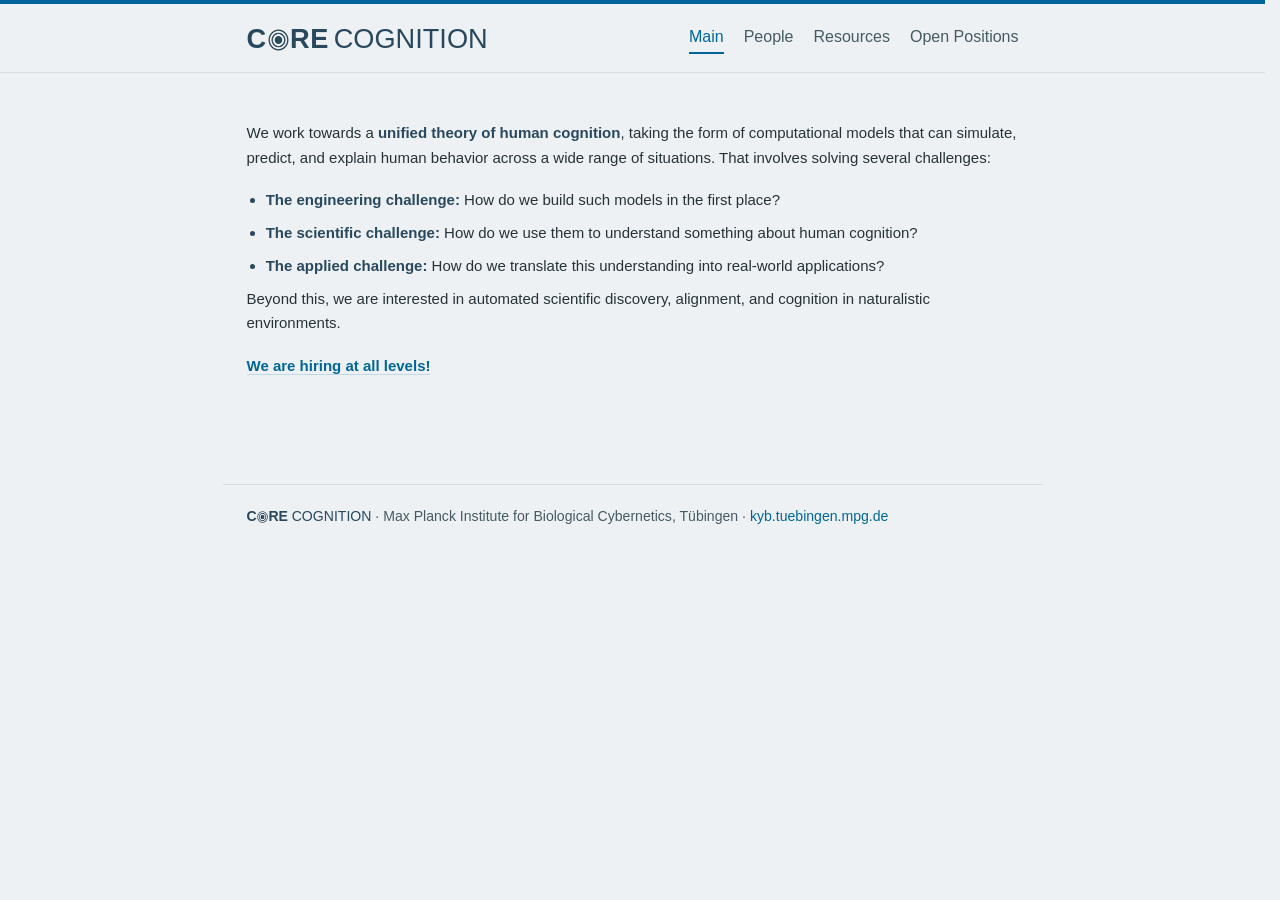
==== index.html @ 95bf8894 "Initial commit: CORE COGNITION static lab site Plain HTML + CSS site (no build step), ready for GitH" ====
<!DOCTYPE html>
<html lang="en">
<head>
  <meta charset="utf-8">
  <meta name="viewport" content="width=device-width, initial-scale=1">
  <title>CORE COGNITION</title>
  <meta name="description" content="CORE COGNITION works towards a unified theory of human cognition, instantiated in models that simulate, predict, and explain human behavior.">
  <link rel="icon" href="core-mark.png" type="image/png">
  <link rel="stylesheet" href="styles.css">
</head>
<body>
  <a class="skip-link" href="#content">Skip to content</a>

  <!-- ===== Navigation (kept identical on every page) ===================== -->
  <header class="site-header">
    <div class="site-header__inner">
      <a class="brand" href="index.html" aria-label="CORE COGNITION — home">
        <span class="brand-word">C<img class="brand-o" src="core-mark.png" alt="">RE</span>
        <span class="brand-lab">COGNITION</span>
      </a>
      <nav class="nav" aria-label="Primary">
        <a href="index.html" aria-current="page">Main</a>
        <a href="people.html">People</a>
        <a href="resources.html">Resources</a>
        <a href="open-positions.html">Open Positions</a>
      </nav>
    </div>
  </header>

  <!-- ===== Page content ================================================= -->
  <main id="content" tabindex="-1">
    <article class="card">
      <p>
        We work towards a <strong>unified
        theory of human cognition</strong>, taking the form of computational models that
        can simulate, predict, and explain human behavior across a wide range of
        situations. That involves solving several challenges:
      </p>

      <ul class="challenges">
        <li><span class="label">The engineering challenge:</span> How do we build such models in the first place?</li>
        <li><span class="label">The scientific challenge:</span> How do we use them to understand something about human cognition?</li>
        <li><span class="label">The applied challenge:</span> How do we translate this understanding into real-world applications?</li>
      </ul>

      <p>
        Beyond this, we are interested in automated scientific discovery,
        alignment, and cognition in naturalistic environments.
      </p>

      <p><strong><a href="open-positions.html">We are hiring at all levels!</a></strong></p>
    </article>
  </main>

  <!-- ===== Footer (kept identical on every page) ======================== -->
  <footer class="site-footer">
    <span class="core" role="img" aria-label="CORE COGNITION">C<img class="core-o" src="core-mark.png" alt="">RE<span class="lab">COGNITION</span></span> · Max Planck Institute for Biological Cybernetics, Tübingen ·
    <a href="https://www.kyb.tuebingen.mpg.de/en">kyb.tuebingen.mpg.de</a>
  </footer>
</body>
</html>
---- styles.css ----
/* =========================================================================
   Binz Lab — stylesheet
   Minimal, academic, hackable. No build step, no dependencies.

   To re-theme the whole site, edit the CSS variables in :root below.
   Palette is taken from the MPI for Biological Cybernetics (Tübingen).
   ========================================================================= */

:root {
  /* Brand colors (from kyb.tuebingen.mpg.de) */
  --brand:        #29485d; /* deep slate blue — headings, lab name */
  --brand-bright: #006699; /* brighter blue — links, accents */
  --brand-dark:   #00445f; /* darker blue — hovers */
  --brand-tint:   #bfd9e6; /* light blue — soft fills */

  /* Neutrals */
  --ink:        #263238;   /* body text */
  --ink-soft:   #455a64;   /* secondary text */
  --line:       #d8dde0;   /* hairline borders */
  --bg:         #eef1f3;   /* grey page background (only surface) */

  /* Type — system sans throughout, no CDN dependency */
  --sans:  -apple-system, BlinkMacSystemFont, "Segoe UI", Roboto, Helvetica,
           Arial, sans-serif;

  /* Layout */
  --container: 820px;
}

/* ---------- Reset-ish ---------------------------------------------------- */
*, *::before, *::after { box-sizing: border-box; }

html { -webkit-text-size-adjust: 100%; scrollbar-gutter: stable; }

body {
  margin: 0;
  font-family: var(--sans);
  font-size: 15px;
  line-height: 1.65;
  color: var(--ink);
  background: var(--bg);
  /* thin brand accent line across the very top of the page */
  border-top: 4px solid var(--brand-bright);
}

/* ---------- Accessibility ----------------------------------------------- */
.skip-link {
  position: absolute;
  left: -9999px;
  top: 0;
  background: var(--brand);
  color: #fff;
  padding: 10px 16px;
  z-index: 100;
}
.skip-link:focus { left: 8px; top: 8px; }

:focus-visible {
  outline: 3px solid var(--brand-bright);
  outline-offset: 2px;
}
/* skip-link sends focus here; no visible ring needed on the content wrapper */
main:focus { outline: none; }

/* ---------- Header / nav ------------------------------------------------- */
.site-header {
  background: var(--bg);
  border-bottom: 1px solid var(--line);
}

.site-header__inner {
  max-width: var(--container);
  margin: 0 auto;
  padding: 18px 24px;
  display: flex;
  flex-wrap: wrap;
  align-items: center;
  justify-content: space-between;
  gap: 12px 24px;
}

.brand {
  text-decoration: none;
  border-bottom: 0;
  display: inline-flex;
  align-items: center;
  gap: 0.32em;
}
.brand-word {
  display: inline-flex;
  align-items: center;
  font-size: 1.7rem;
  font-weight: 700;
  color: var(--brand);
  letter-spacing: 0.02em;
  line-height: 1;
}
/* the bullseye emblem standing in for the "O" — tweak height to taste */
.brand-o {
  height: 0.8em;
  width: auto;
  margin: 0 0.03em;
  position: relative;
  top: 0.06em;   /* nudge the emblem down to sit on the baseline; increase to lower */
}
.brand-lab {
  font-size: 1.7rem;
  font-weight: 400;
  color: var(--brand);
  line-height: 1;
}
.brand:hover { opacity: 0.8; }

/* reusable inline "CORE Lab" lockup — scales with the surrounding text size.
   Usage: <span class="core" role="img" aria-label="CORE Lab">C<img
   class="core-o" src="core-mark.png" alt="">RE<span class="lab">Lab</span></span> */
.core {
  display: inline-flex;
  align-items: center;
  white-space: nowrap;
  color: var(--brand);
  font-weight: 700;
}
.core .lab { font-weight: 400; margin-left: 0.26em; }
.core-o {
  height: 0.8em;
  width: auto;
  margin: 0 0.02em;   /* a bit more breathing room around the emblem in running text */
  position: relative;
  top: 0.02em;       /* vertical baseline nudge (raise/lower to taste) */
}

.nav {
  display: flex;
  flex-wrap: wrap;
  gap: 4px 20px;
}
.nav a {
  font-size: 1rem;
  color: var(--ink-soft);
  text-decoration: none;
  padding: 2px 0;
  border-bottom: 2px solid transparent;
}
.nav a:hover { color: var(--brand-bright); }
.nav a[aria-current="page"] {
  color: var(--brand-bright);
  border-bottom-color: var(--brand-bright);
}

/* ---------- Main content area ------------------------------------------- */
main {
  max-width: var(--container);
  margin: 40px auto;
  padding: 0 24px;
}

/* .card is now just a spacing wrapper — no white box */
.card {
  padding: 8px 0 48px;
}

/* ---------- Photo / figure ---------------------------------------------- */
.photo {
  margin: 2rem 0 0;
}
.photo img {
  display: block;
  width: 100%;
  height: auto;
  border-radius: 4px;
}
.photo figcaption {
  margin-top: 8px;
  color: var(--ink-soft);
  font-size: 0.88rem;
}

/* ---------- Typography --------------------------------------------------- */
h1 {
  font-weight: 600;
  font-size: 2.1rem;
  line-height: 1.2;
  color: var(--brand);
  margin: 0 0 0.5rem;
}
/* short accent rule under the page title */
h1 + .rule {
  width: 64px;
  height: 3px;
  background: var(--brand-bright);
  border: 0;
  margin: 0 0 1.6rem;
}

h2 {
  font-weight: 600;
  font-size: 1.4rem;
  color: var(--brand);
  margin: 2.4rem 0 0.8rem;
}

h3 {
  font-size: 1.05rem;
  font-weight: 600;
  color: var(--ink);
  margin: 1.6rem 0 0.3rem;
}

p { margin: 0 0 1.1rem; }

.lead {
  font-size: 1.2rem;
  color: var(--ink-soft);
  line-height: 1.6;
}

a {
  color: var(--brand-bright);
  text-decoration: none;
  border-bottom: 1px solid var(--brand-tint);
}
a:hover { color: var(--brand-dark); border-bottom-color: var(--brand-bright); }

strong { color: var(--brand); }

/* ---------- Challenges list (Main page) --------------------------------- */
.challenges {
  margin: 0.8rem 0 0 1.2rem;
  padding: 0;
}
.challenges li {
  margin-bottom: 0.5rem;
}
.challenges .label {
  font-weight: 600;
  color: var(--brand);
}
/* bullet markers in the brand blue */
.challenges li::marker,
.doclist li::marker { color: var(--brand); }

/* ---------- People grid -------------------------------------------------- */
.people-grid {
  display: grid;
  grid-template-columns: repeat(auto-fill, minmax(150px, 1fr));
  gap: 28px 24px;
  margin: 1.2rem 0 0;
}
.person {
  text-align: center;
}
.person .avatar {
  display: flex;
  align-items: center;
  justify-content: center;
  width: 110px;
  height: 110px;
  margin: 0 auto 12px;
  border-radius: 50%;
  background: var(--brand-tint);
  color: var(--brand-dark);
  font-size: 1.6rem;
  object-fit: cover;       /* applies when avatar is an <img> */
  overflow: hidden;
}
.person .name { font-weight: 600; color: var(--brand); }
.person .role { font-size: 0.92rem; color: var(--ink-soft); }
.person .links { font-size: 0.85rem; margin-top: 4px; }

/* Open position slots — a hollow dashed circle that reads as an invitation */
.person--open .avatar {
  background: transparent;
  border: 2px solid var(--brand);
  color: var(--brand);   /* matches the CORE logo/text blue */
}
.person--open .avatar-icon { width: 56px; height: 56px; }

/* ---------- Resource links (Resources page) ----------------------------- */
.resource-links {
  display: flex;
  flex-wrap: wrap;
  gap: 40px;
  margin: 1rem 0;
}
.resource {
  display: flex;
  flex-direction: column;
  align-items: center;
  gap: 12px;
  width: 92px;
  color: var(--brand);
  text-decoration: none;
  border-bottom: 0;
}
.resource-icon { height: 100px; width: auto; }
.resource span { font-weight: 600; font-size: 0.95rem; color: var(--brand); }
.resource:hover span { color: var(--brand-bright); }
.resource:hover .resource-icon { opacity: 0.82; }

/* Documents list + highlighted acronym initials (the \color{Hred} letters) */
.doclist { margin: 0.8rem 0 0 1.2rem; padding: 0; }
.doclist li { margin-bottom: 0.4rem; }
.acro { color: var(--brand); font-weight: 700; }

/* ---------- Simple link lists (Open Positions) -------------------------- */
.linklist { list-style: none; margin: 0.4rem 0 0; padding: 0; }
.linklist li { padding: 7px 0; border-bottom: 1px solid var(--line); }
.linklist li:last-child { border-bottom: 0; }
.linklist .meta { color: var(--ink-soft); font-size: 0.92rem; }

/* ---------- Callout (Open Positions) ------------------------------------ */
.callout {
  background: rgba(0,0,0,0.04);
  border: 1px solid var(--line);
  border-radius: 4px;
  padding: 20px 24px;
  margin: 1.4rem 0;
}

.button {
  display: inline-block;
  background: var(--brand);
  color: #fff;
  padding: 11px 22px;
  border-radius: 4px;
  border: 0;
  text-decoration: none;
  font-weight: 600;
}
.button:hover { background: var(--brand-dark); color: #fff; }

/* editorial helper for placeholders you should fill in */
.todo {
  background: #fffbe6;
  border: 1px dashed #d6c560;
  color: #6b5d00;
  font-size: 0.85rem;
  padding: 2px 7px;
  border-radius: 3px;
}

/* ---------- Footer ------------------------------------------------------- */
.site-footer {
  max-width: var(--container);
  margin: 8px auto 48px;
  padding: 20px 24px 0;
  border-top: 1px solid var(--line);
  color: var(--ink-soft);
  font-size: 0.88rem;
}
.site-footer a { border-bottom: 0; }

/* ---------- Responsive --------------------------------------------------- */
@media (max-width: 640px) {
  body { font-size: 14px; }
  h1 { font-size: 1.7rem; }
  .site-header__inner { padding: 16px 20px; }
  main { padding: 0 16px; }
}
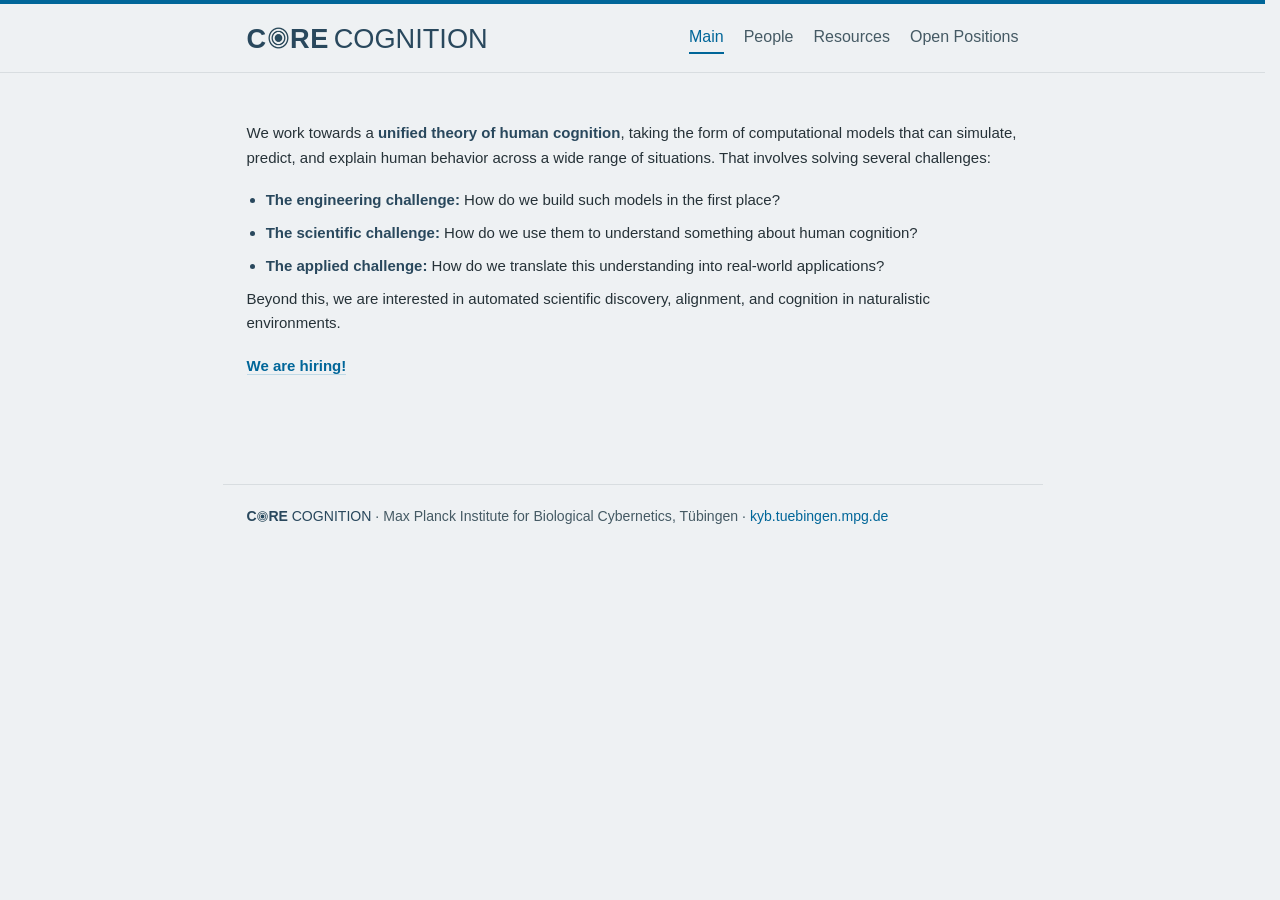
==== commit 41116975: "Remove research assistant call from open positions Co-Authored-By: Claude Opus 4.8 (1M context) <nor" ====
--- a/index.html
+++ b/index.html
@@ -48,7 +48,7 @@
         alignment, and cognition in naturalistic environments.
       </p>
 
-      <p><strong><a href="open-positions.html">We are hiring at all levels!</a></strong></p>
+      <p><strong><a href="open-positions.html">We are hiring!</a></strong></p>
     </article>
   </main>
 
--- a/styles.css
+++ b/styles.css
@@ -87,8 +87,6 @@
   gap: 0.32em;
 }
 .brand-word {
-  display: inline-flex;
-  align-items: center;
   font-size: 1.7rem;
   font-weight: 700;
   color: var(--brand);
@@ -100,8 +98,9 @@
   height: 0.8em;
   width: auto;
   margin: 0 0.03em;
-  position: relative;
-  top: 0.06em;   /* nudge the emblem down to sit on the baseline; increase to lower */
+  vertical-align: baseline; /* sit on the text baseline, like a real letter — */
+  position: relative;       /* font-metric independent, so it aligns on every device */
+  top: 0.06em;   /* the only knob: + lowers the emblem, − raises it */
 }
 .brand-lab {
   font-size: 1.7rem;
@@ -115,8 +114,6 @@
    Usage: <span class="core" role="img" aria-label="CORE Lab">C<img
    class="core-o" src="core-mark.png" alt="">RE<span class="lab">Lab</span></span> */
 .core {
-  display: inline-flex;
-  align-items: center;
   white-space: nowrap;
   color: var(--brand);
   font-weight: 700;
@@ -126,8 +123,9 @@
   height: 0.8em;
   width: auto;
   margin: 0 0.02em;   /* a bit more breathing room around the emblem in running text */
+  vertical-align: baseline;
   position: relative;
-  top: 0.02em;       /* vertical baseline nudge (raise/lower to taste) */
+  top: 0.06em;       /* + lowers the emblem, − raises it */
 }
 
 .nav {
